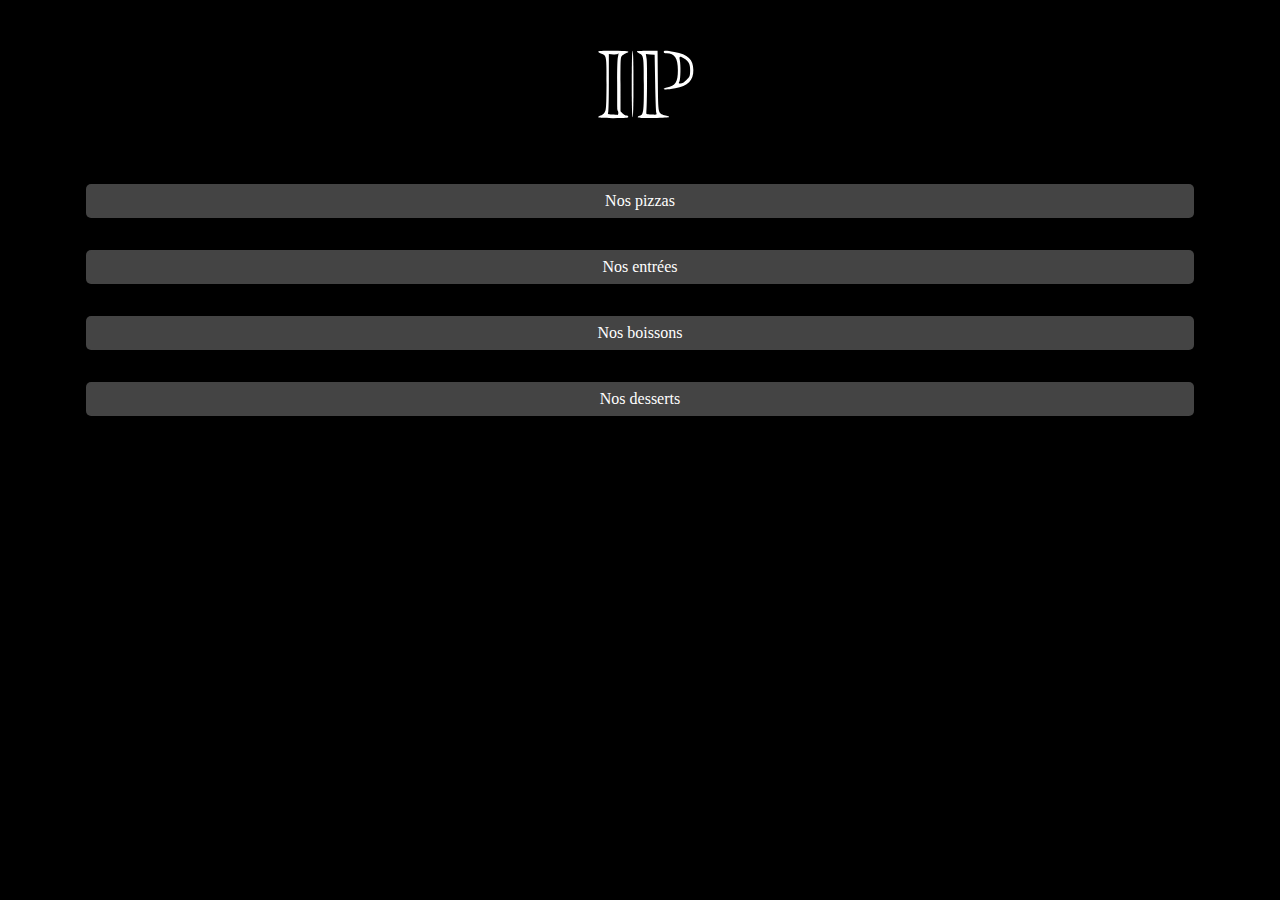
==== public/menu.html @ 03d923f0 "encore" ====
<!DOCTYPE html>
<html lang="fr">
<head>
    <meta charset="UTF-8">
    <meta name="viewport" content="width=device-width">
    <title>Menu</title>
    <link rel="stylesheet" href="assets/stylemenu.css">
</head>
<body>
    <header>
        <figure id="logo1">
            <img src="assets/logo.svg" alt="logo">
        </figure>
        <details >
            <summary>Nos pizzas</summary>
            <ul>
                <li>4 fromages</li>
                <li>Margarita</li>
                <li>Fruit di mare</li>
                <li>Peperroni</li>
            </ul>
        </details>
        <details>
            <summary>Nos entrées</summary>
            <ul>
                <li>Salade César</li>
                <li>Soupe de légumes</li>
                <li>Bruschetta</li>
            </ul>
        </details>
        <details>
            <summary>Nos boissons</summary>
            <ul>
                <li>Cola</li>
                <li>Jus d'orange</li>
                <li>Limonade</li>
                <li>Eau pétillante</li>
                <li>Eau plate</li>
                <li>Thé glacé</li>
            </ul>
        </details>
        <details>
            <summary>Nos desserts</summary>
            <ul>
                <li>Tiramisu</li>
                <li>Cheesecake</li>
                <li>Mousse au chocolat</li>
            </ul>
        </details>
    </header>
</body>
</html>
---- public/assets/stylemenu.css ----
body{
	background-color: black;
	
}

header {
    background-color: black;
    color: white;
    padding: 1rem;
    display: flex;
    flex-direction: column;
    align-items: center;
    height: auto;
}


details {
    margin: 1rem 0;
    width: 90%; 
}


details summary {
    list-style: none;
    cursor: pointer;
    padding: 0.5rem;
    background-color: #444;
    border-radius: 5px;
    color: white;
	text-align:center;
	font-size: 1rem;
}


details ul {
    background-color: #333;
    color: white;
    border: 1px solid #444;
    border-radius: 5px;
    padding: 5px;
    margin: 0;
    list-style: none;
}

details ul li {
    padding: 5px;
    cursor: pointer;
    transition: background-color 0.2s ease-in-out;
	list-style: none;
}

details ul li:hover {
    background-color: #555;
}


figure#logo1 img {
    height: 150px;
    max-height: 6rem;
    width: auto;
    display: block;
    margin: 0 auto 1rem;
}
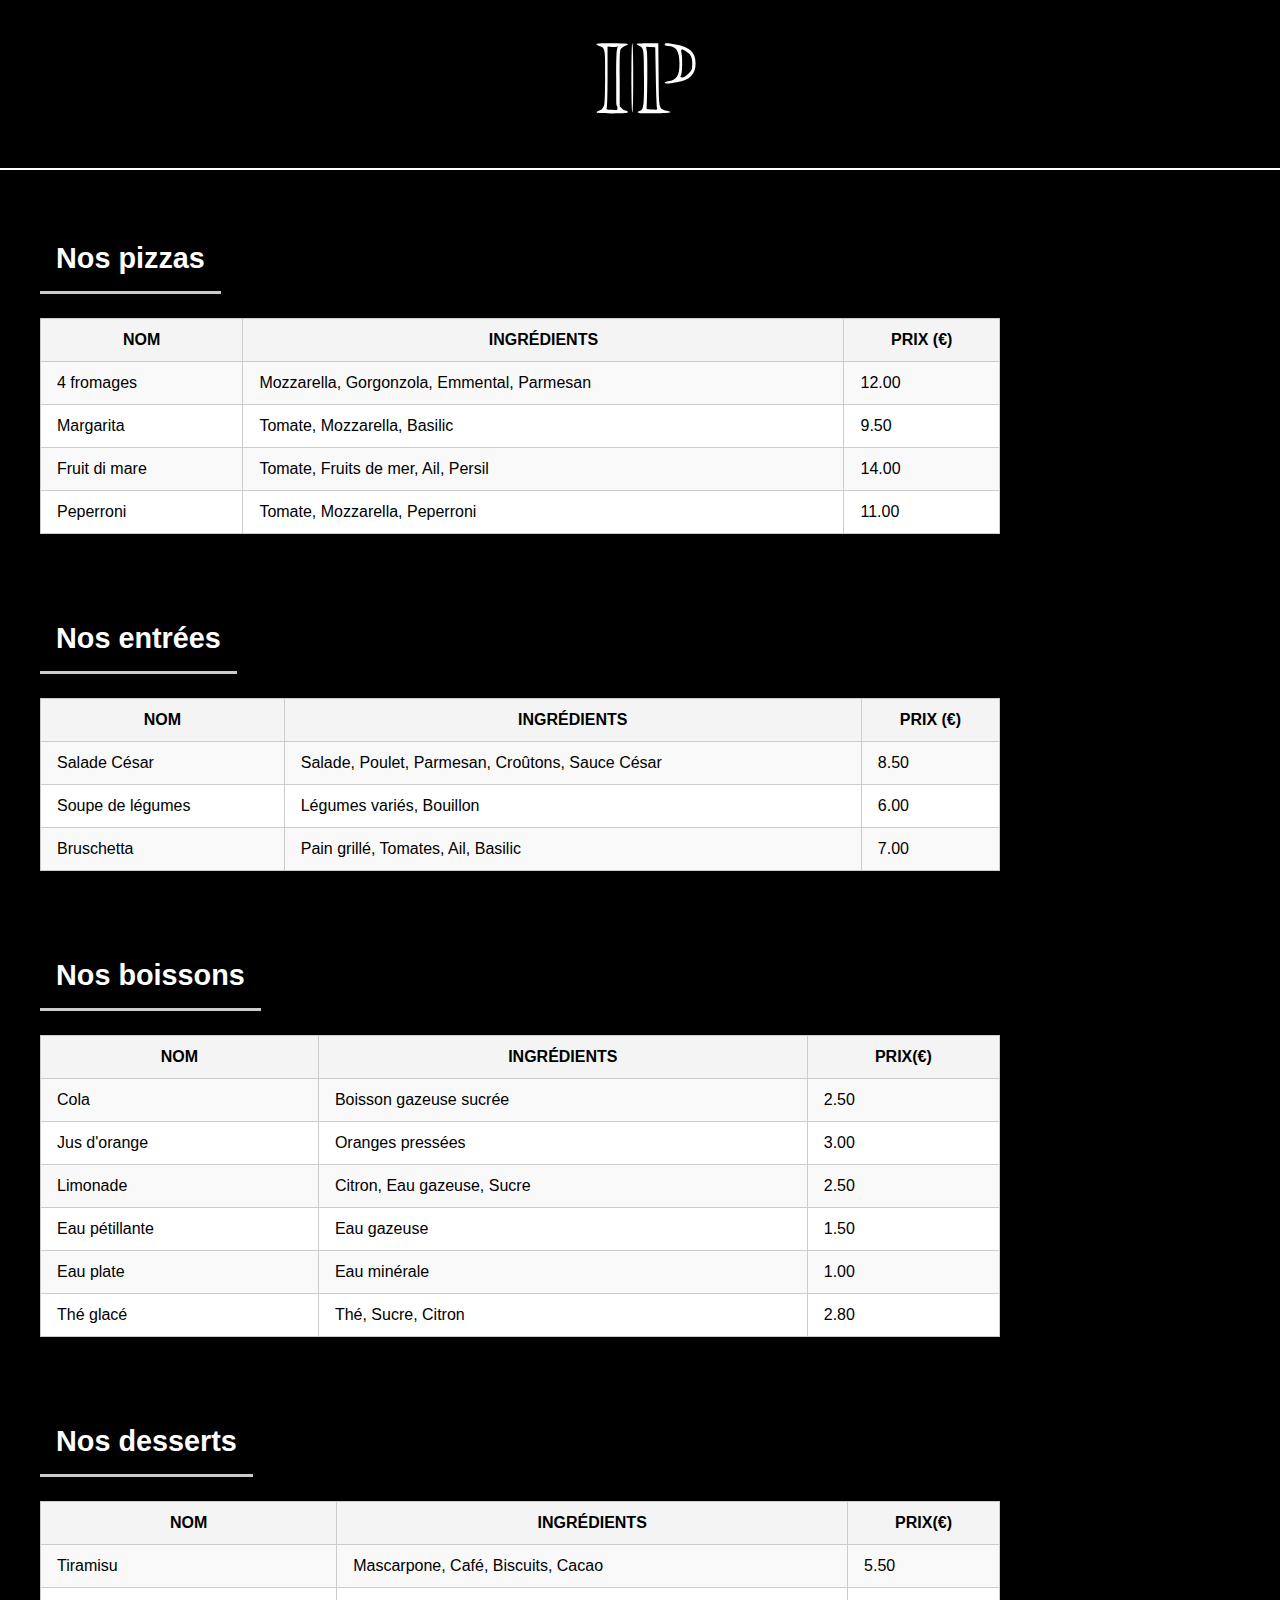
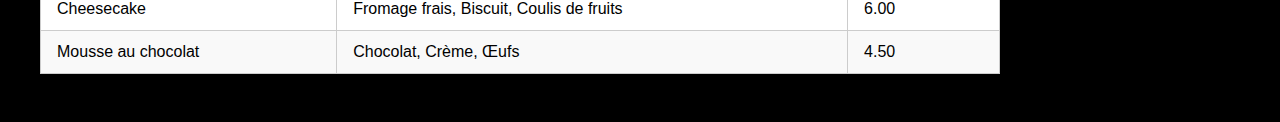
==== commit 9269f63e: "finalModif" ====
--- a/public/menu.html
+++ b/public/menu.html
@@ -11,42 +11,131 @@
         <figure id="logo1">
             <img src="assets/logo.svg" alt="logo">
         </figure>
-        <details >
-            <summary>Nos pizzas</summary>
-            <ul>
-                <li>4 fromages</li>
-                <li>Margarita</li>
-                <li>Fruit di mare</li>
-                <li>Peperroni</li>
-            </ul>
-        </details>
-        <details>
-            <summary>Nos entrées</summary>
-            <ul>
-                <li>Salade César</li>
-                <li>Soupe de légumes</li>
-                <li>Bruschetta</li>
-            </ul>
-        </details>
-        <details>
-            <summary>Nos boissons</summary>
-            <ul>
-                <li>Cola</li>
-                <li>Jus d'orange</li>
-                <li>Limonade</li>
-                <li>Eau pétillante</li>
-                <li>Eau plate</li>
-                <li>Thé glacé</li>
-            </ul>
-        </details>
-        <details>
-            <summary>Nos desserts</summary>
-            <ul>
-                <li>Tiramisu</li>
-                <li>Cheesecake</li>
-                <li>Mousse au chocolat</li>
-            </ul>
-        </details>
     </header>
+    <main>
+        <section>
+            <h2>Nos pizzas</h2>
+            <table border="1">
+                <tr>
+                    <th>Nom</th>
+                    <th>Ingrédients</th>
+                    <th>Prix (€)</th>
+                </tr>
+                <tr>
+                    <td>4 fromages</td>
+                    <td>Mozzarella, Gorgonzola, Emmental, Parmesan</td>
+                    <td>12.00</td>
+                </tr>
+                <tr>
+                    <td>Margarita</td>
+                    <td>Tomate, Mozzarella, Basilic</td>
+                    <td>9.50</td>
+                </tr>
+                <tr>
+                    <td>Fruit di mare</td>
+                    <td>Tomate, Fruits de mer, Ail, Persil</td>
+                    <td>14.00</td>
+                </tr>
+                <tr>
+                    <td>Peperroni</td>
+                    <td>Tomate, Mozzarella, Peperroni</td>
+                    <td>11.00</td>
+                </tr>
+            </table>
+        </section>
+        
+        <section>
+            <h2>Nos entrées</h2>
+            <table border="1">
+                <tr>
+                    <th>Nom</th>
+                    <th>Ingrédients</th>
+                    <th>Prix (€)</th>
+                </tr>
+                <tr>
+                    <td>Salade César</td>
+                    <td>Salade, Poulet, Parmesan, Croûtons, Sauce César</td>
+                    <td>8.50</td>
+                </tr>
+                <tr>
+                    <td>Soupe de légumes</td>
+                    <td>Légumes variés, Bouillon</td>
+                    <td>6.00</td>
+                </tr>
+                <tr>
+                    <td>Bruschetta</td>
+                    <td>Pain grillé, Tomates, Ail, Basilic</td>
+                    <td>7.00</td>
+                </tr>
+            </table>
+        </section>
+        
+        <section>
+            <h2>Nos boissons</h2>
+            <table border="1">
+                <tr>
+                    <th>Nom</th>
+                    <th>Ingrédients</th>
+                    <th>Prix(€)</th>
+                </tr>
+                <tr>
+                    <td>Cola</td>
+                    <td>Boisson gazeuse sucrée</td>
+                    <td>2.50</td>
+                </tr>
+                <tr>
+                    <td>Jus d'orange</td>
+                    <td>Oranges pressées</td>
+                    <td>3.00</td>
+                </tr>
+                <tr>
+                    <td>Limonade</td>
+                    <td>Citron, Eau gazeuse, Sucre</td>
+                    <td>2.50</td>
+                </tr>
+                <tr>
+                    <td>Eau pétillante</td>
+                    <td>Eau gazeuse</td>
+                    <td>1.50</td>
+                </tr>
+                <tr>
+                    <td>Eau plate</td>
+                    <td>Eau minérale</td>
+                    <td>1.00</td>
+                </tr>
+                <tr>
+                    <td>Thé glacé</td>
+                    <td>Thé, Sucre, Citron</td>
+                    <td>2.80</td>
+                </tr>
+            </table>
+        </section>
+        
+        <section>
+            <h2>Nos desserts</h2>
+            <table border="1">
+                <tr>
+                    <th>Nom</th>
+                    <th>Ingrédients</th>
+                    <th>Prix(€)</th>
+                </tr>
+                <tr>
+                    <td>Tiramisu</td>
+                    <td>Mascarpone, Café, Biscuits, Cacao</td>
+                    <td>5.50</td>
+                </tr>
+                <tr>
+                    <td>Cheesecake</td>
+                    <td>Fromage frais, Biscuit, Coulis de fruits</td>
+                    <td>6.00</td>
+                </tr>
+                <tr>
+                    <td>Mousse au chocolat</td>
+                    <td>Chocolat, Crème, Œufs</td>
+                    <td>4.50</td>
+                </tr>
+            </table>
+        </section>
+    </main>
 </body>
 </html>
--- a/public/assets/stylemenu.css
+++ b/public/assets/stylemenu.css
@@ -1,63 +1,67 @@
-body{
-	background-color: black;
-	
+body {
+    background-color: black;
+    font-family: Arial, sans-serif;
+    margin: 0;
+    padding: 0;
 }
 
-header {
+header, h2 {
     background-color: black;
     color: white;
     padding: 1rem;
+    text-align: center;
+    border-bottom: 2px solid white;
+}
+
+main {
+    background-color: black;
+    color: white;
+    padding: 2rem;
     display: flex;
     flex-direction: column;
     align-items: center;
-    height: auto;
+    gap: 2rem;
 }
 
-
-details {
+table {
+    width: 80%;
+    border-collapse: collapse;
     margin: 1rem 0;
-    width: 90%; 
+    background-color: white;
+    color: black;
+    text-align: left;
+    
 }
 
-
-details summary {
-    list-style: none;
-    cursor: pointer;
-    padding: 0.5rem;
-    background-color: #444;
-    border-radius: 5px;
-    color: white;
-	text-align:center;
-	font-size: 1rem;
+table th, table td {
+    padding: 0.75rem 1rem;
+    border: 1px solid #ccc;
 }
 
-
-details ul {
-    background-color: #333;
-    color: white;
-    border: 1px solid #444;
-    border-radius: 5px;
-    padding: 5px;
-    margin: 0;
-    list-style: none;
+table th {
+    background-color: #f4f4f4;
+    font-weight: bold;
+    text-transform: uppercase;
+    text-align: center;
 }
 
-details ul li {
-    padding: 5px;
-    cursor: pointer;
-    transition: background-color 0.2s ease-in-out;
-	list-style: none;
+table tr:nth-child(even) {
+    background-color: #f9f9f9;
 }
 
-details ul li:hover {
-    background-color: #555;
+table tr:hover {
+    background-color: #f1f1f1;
 }
 
+h2 {
+    margin-bottom: 0.5rem;
+    font-size: 1.8rem;
+    border-bottom: 3px solid #ccc;
+    display: inline-block;
+}
 
-figure#logo1 img {
-    height: 150px;
-    max-height: 6rem;
-    width: auto;
-    display: block;
-    margin: 0 auto 1rem;
+section {
+    width: 100%;
+    max-width: 1200px;
 }
+
